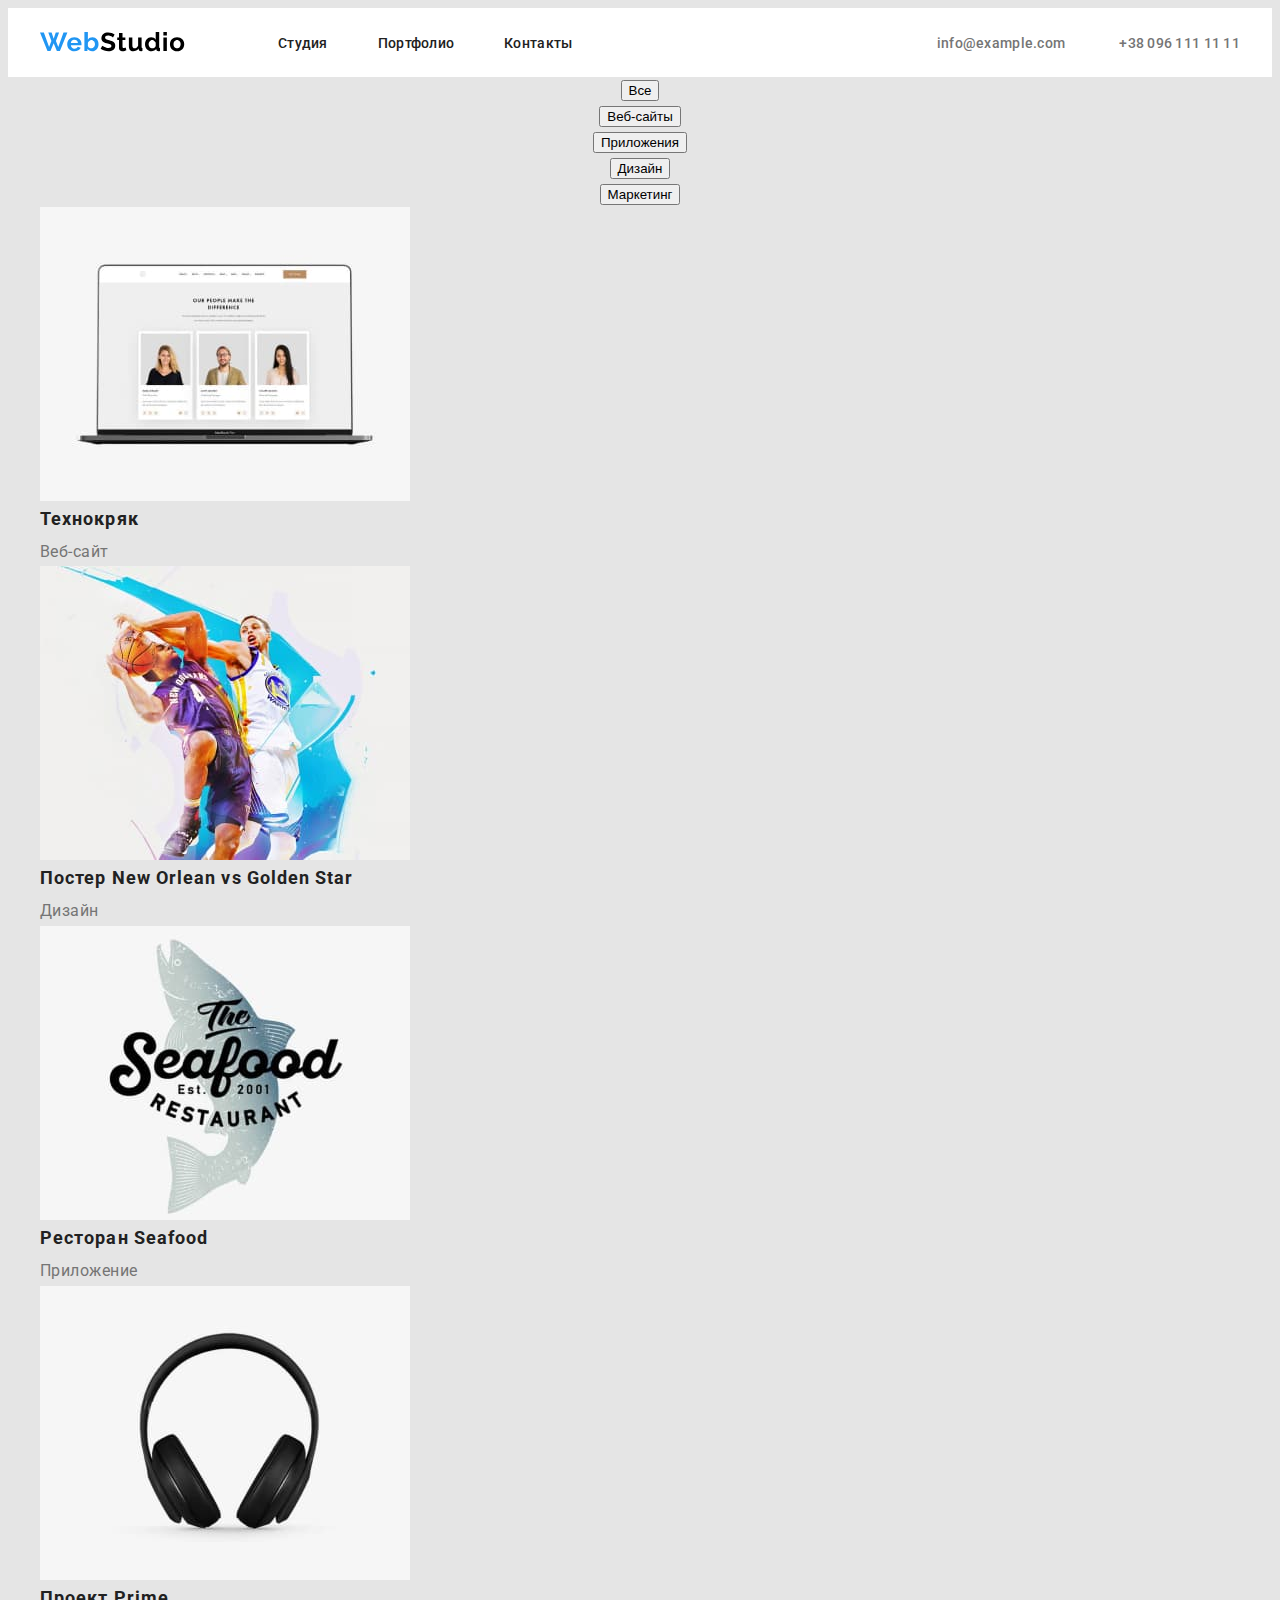
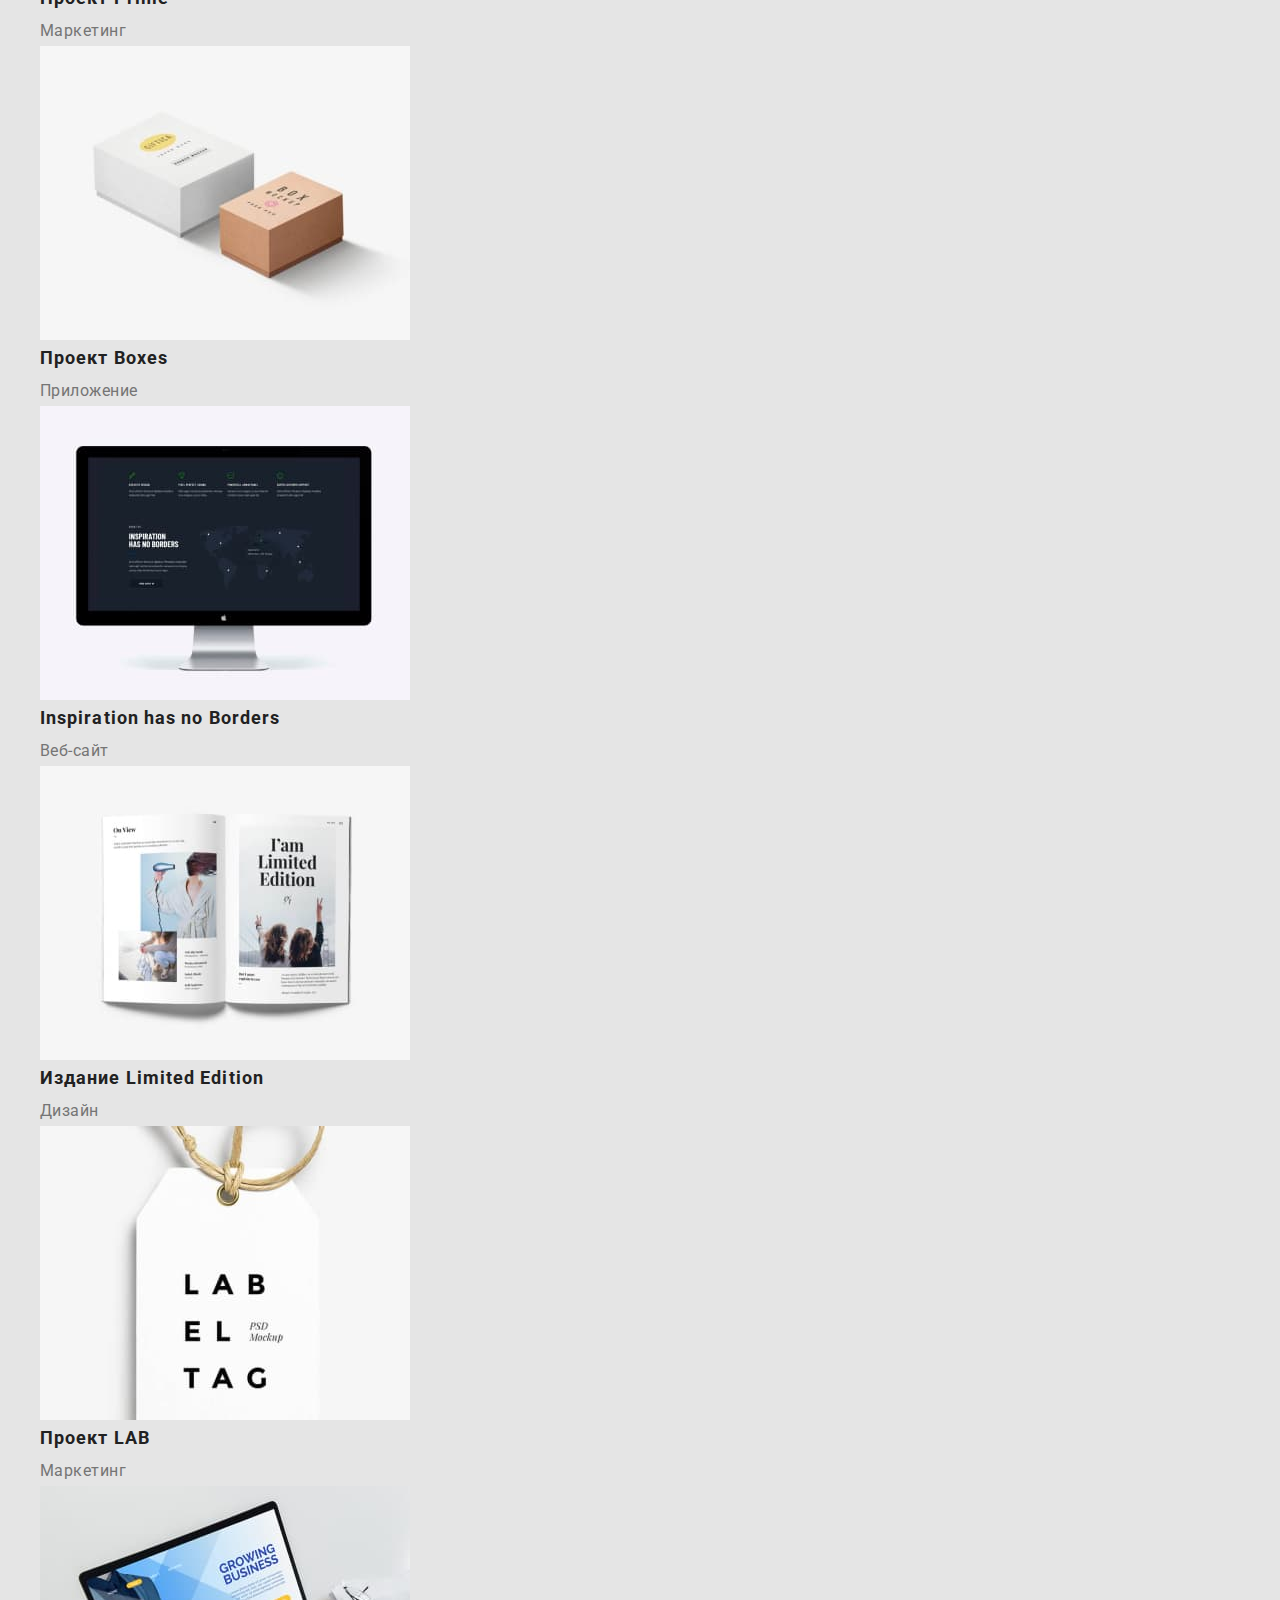
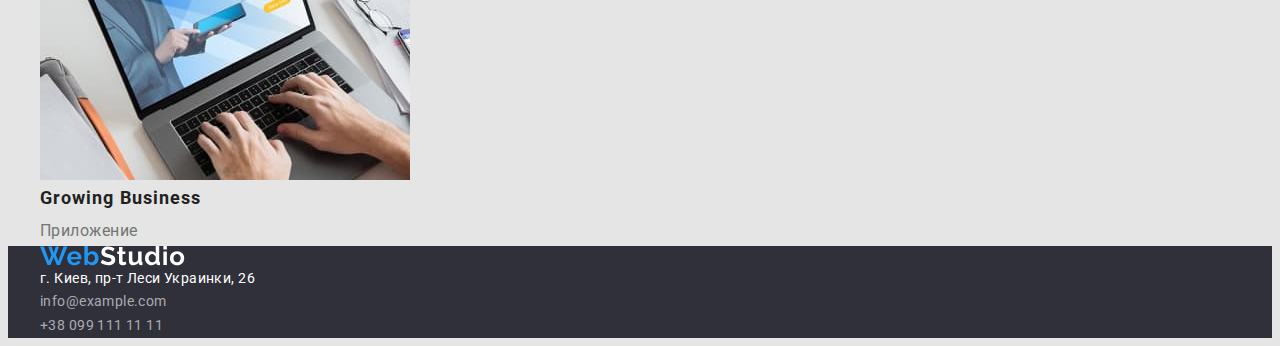
==== portfolio.html @ 5e808b37 "homework3-1" ====
<!DOCTYPE html>
<html lang="ru">
<head>
    <meta charset="UTF-8">
    <meta http-equiv="X-UA-Compatible" content="IE=edge">
    <meta name="viewport" content="width=device-width, initial-scale=1.0">
    <title>WebStudio</title>
    
    <link rel="preconnect" href="https://fonts.googleapis.com">
    <link rel="preconnect" href="https://fonts.gstatic.com" crossorigin>
    <link href="https://fonts.googleapis.com/css2?family=Raleway:wght@700&family=Roboto:wght@400;500;700;900&display=swap"
        rel="stylesheet">
    <link rel="preconnect" href="https://fonts.googleapis.com">
    <link rel="preconnect" href="https://fonts.gstatic.com" crossorigin>
    <link href="https://fonts.googleapis.com/css2?family=Raleway:wght@700&family=Roboto:wght@400;500;700;900&display=swap" rel="stylesheet">
    <link rel="stylesheet" href="https://cdnjs.cloudflare.com/ajax/libs/modern-normalize/1.1.0/modern-normalize.min.css"
        integrity="sha512-wpPYUAdjBVSE4KJnH1VR1HeZfpl1ub8YT/NKx4PuQ5NmX2tKuGu6U/JRp5y+Y8XG2tV+wKQpNHVUX03MfMFn9Q=="
        crossorigin="anonymous" referrerpolicy="no-referrer" />
    <link rel="stylesheet" href="./css/styles.css">
</head>
<body>
    <header class="header">
        <div class="container header-container">
            <a class="header-logo link" href=""><img src="./images/webstudio.svg" alt="Лого сайта"></a>
            <nav class="header-nav">
                <ul class="list header-list">
                    <li class="header-item"><a class="link header-link"href="./index.html">Студия</a></li>
                    <li class="header-item"><a class="link header-link"href="./portfolio.html">Портфолио</a></li>
                    <li class="header-item"><a class="link header-link"href="">Контакты</a></li>
                </ul>
            </nav>
            <div class="header-connect">
                <a class="link header-email" href="info@example.com">info@example.com</a>
                <a class="link header-tel" href="tel:+380961111111">+38 096 111 11 11</a>
            </div>
        </div>
    </header>
    <main>
        <Section class="nav">
                <div class="container">
                <h2 class="visually-hidden">Навигация</h2>
                <ul class="list nav-list">
                    <li class="nav-item"> <button type="button">Все</button></li>
                    <li class="nav-item"> <button type="button">Веб-сайты</button></li>
                    <li class="nav-item"> <button type="button">Приложения</button></li>
                    <li class="nav-item"> <button type="button">Дизайн</button></li>
                    <li class="nav-item"> <button type="button">Маркетинг</button></li>
                </ul>
            </div>
        </Section>
        <section class="portfolio">
        <div class="container">
            <h2 class="visually-hidden">Портфолио</h2>
            <ul class="list portfolio-list">
                <li class="portfolio-item">
                    <img src="./images/portfolio1.jpg" 
                    alt="экран ноутбука"
                    width="370"
                    height="294"
                    >
                    <h3 class="portfolio-img-title">Технокряк</h3>
                    <p class="portfolio-img-text">Веб-сайт</p>
                </li>
                <li class="portfolio-item">
                    <img src="./images/portfolio2.jpg" 
                    alt="два баскетболиста"
                    width="370"
                    height="294"
                    >
                    <h3 class="portfolio-img-title">Постер New Orlean vs Golden Star</h3>
                    <p class="portfolio-img-text">Дизайн</p>
                </li>
                <li class="portfolio-item">
                    <img src="./images/portfolio3.jpg" 
                    alt="логотип ресторана"
                    width="370"
                    height="294"
                    >
                    <h3 class="portfolio-img-title">Ресторан Seafood</h3>
                    <p class="portfolio-img-text">Приложение</p>
                </li>
                <li class="portfolio-item">
                    <img src="./images/portfolio4.jpg" 
                    alt="наушники"
                    width="370"
                    height="294"
                    >
                    <h3 class="portfolio-img-title">Проект Prime</h3>
                    <p class="portfolio-img-text">Маркетинг</p>
                </li>
                <li class="portfolio-item">
                    <img src="./images/portfolio5.jpg" 
                    alt="две кробки"
                    width="370"
                    height="294"
                    >
                    <h3 class="portfolio-img-title">Проект Boxes</h3>
                    <p class="portfolio-img-text">Приложение</p>
                </li>
                <li class="portfolio-item">
                    <img src="./images/portfolio6.jpg" 
                    alt="монитор"
                    width="370"
                    height="294"
                    >
                    <h3 class="portfolio-img-title">Inspiration has no Borders</h3>
                    <p class="portfolio-img-text">Веб-сайт</p>
                </li>
                <li class="portfolio-item">
                    <img src="./images/portfolio7.jpg" 
                    alt="открытый разворот журнала"
                    width="370"
                    height="294"
                    >
                    <h3 class="portfolio-img-title">Издание Limited Edition</h3>
                    <p class="portfolio-img-text">Дизайн</p>
                </li>
                <li class="portfolio-item">
                    <img src="./images/portfolio8.jpg" 
                    alt="бирка"
                    width="370"
                    height="294"
                    >
                    <h3 class="portfolio-img-title">Проект LAB</h3>
                    <p class="portfolio-img-text">Маркетинг</p>
                </li>
                <li class="portfolio-item">
                    <img src="./images/portfolio9.jpg" 
                    alt="печатает на ноутбуке"
                    width="370"
                    height="294"
                    >
                    <h3 class="portfolio-img-title">Growing Business</h3>
                    <p class="portfolio-img-text">Приложение</p>
                </li>
            </ul>
        </div>
        </section>
    </main>
    <footer class="footer">
        <div class="container">
            <a class="link footer-link" href="WebStudio"><img src="./images/WebStudio2.svg" alt="Лого сайта"></a>
            <address>
                <ul class="list footer-list">
                    <li class="footer-item">
                        <a class="link footer-maps" href="https://goo.gl/maps/q4amvDtHL6uWrHvPA" target="_blank"
                            rel="noopener noreferrer">г. Киев, пр-т Леси Украинки, 26</a>
                    </li>
                    <li class="footer-item">
                        <a class="link footer-email" href="info@example.com">info@example.com</a>
                    </li>
                    <li class="footer-item">
                        <a class="link footer-tel" href="tel:+380991111111">+38 099 111 11 11</a>
                    </li>
                </ul>
            </address>
        </div>
    </footer>
    
</body>
</html>
---- css/styles.css ----
:root {
  --header-color: #212121;
  --first-btn-color: #757575;
  --second-btn-color: #ffffff;
  --first-title-color: #ffffff;
  --second-title-color: #212121;
  --text-color: #757575;
  --accent-color: #2196f3;
}

body {
  font-family: Roboto, sans-serif;
  background: #e5e5e5;
}

p,
h1,
h2,
h3,
h4,
h5,
h6 {
  margin: 0;
}

ul {
  margin: 0;
  padding: 0;
}

button {
  cursor: pointer;
}

img {
  display: block;
}

.list {
  list-style: none;
}

.link {
  text-decoration: none;
}

.visually-hidden {
  position: absolute;
  white-space: nowrap;
  width: 1px;
  height: 1px;
  overflow: hidden;
  border: 0;
  padding: 0;
  clip: rect(0 0 0 0);
  clip-path: inset(50%);
  margin: -1px;
}

.container {
  width: 1200px;
  padding-left: 15px;
  padding-right: 15px;
  margin: 0 auto;
}

/*--------- HEADER  --------------------------*/

.header {
  background-color: #ffffff;
  padding-top: 24px;
  padding-bottom: 25px;
}
.header-container {
  display: flex;
  align-items: center;
}

.header-logo {
  margin-right: 93px;
}

.header-item:not(:last-child) {
  margin-right: 50px;
}

.header-connect {
  margin-left: auto;
}

.header-email {
  margin-right: 50px;
}

.header-list {
  display: flex;
}

.header-link {
  font-weight: 500;
  font-size: 14px;
  line-height: 1.14;
  letter-spacing: 0.02em;
  color: var(--header-color);
}

.header-link:hover,
.header-link:focus {
  color: var(--accent-color);
}

.header-email {
  font-weight: 500;
  font-size: 14px;
  line-height: 1.14;
  letter-spacing: 0.02em;
  color: var(--first-btn-color);
}

.header-email:hover,
.header-email:focus {
  color: var(--accent-color);
}

.header-tel {
  font-weight: 500;
  font-size: 14px;
  line-height: 1.14;
  letter-spacing: 0.02em;
  color: var(--first-btn-color);
}

.header-tel:hover,
.header-tel:focus {
  color: var(--accent-color);
}

/* --------------------HERO---------------------- */

.hero {
  background: #2f303a;
  padding-top: 200px;
  padding-bottom: 200px;
}

.hero-title {
  font-weight: 900;
  font-size: 44px;
  line-height: 1/36;
  text-align: center;
  letter-spacing: 0.06em;
  text-transform: uppercase;
  color: var(--first-title-color);
  width: 696px;
  height: 120px;
}

.hero-btn {
  font-family: inherit;
  font-weight: bold;
  font-size: 16px;
  line-height: 1.87;
  display: flex;
  align-items: center;
  text-align: center;
  letter-spacing: 0.06em;
  color: var(--second-btn-color);
  background: var(--accent-color);
  box-shadow: 0px 4px 4px rgba(0, 0, 0, 0.15);
  border-radius: 4px;
  min-width: 200px;
  min-height: 50px;
  margin-bottom: 30px;
  padding: 10px 32px;
}

/* -----------FEATURE---------------- */

.feature {
  background: #e5e5e5;
}

.feature-title {
  font-weight: bold;
  font-size: 14px;
  line-height: 1.14;
  letter-spacing: 0.03em;
  text-transform: uppercase;

  color: var(--second-title-color);
}

.feature-text {
  font-size: 14px;
  line-height: 1.71;
  letter-spacing: 0.03em;
  color: var(--text-color);
}

/* -------------ABOUT------------------ */

.about {
  background: #e5e5e5;
}

.about-title {
  font-weight: bold;
  font-size: 36px;
  line-height: 1.17;
  text-align: center;
  letter-spacing: 0.03em;
  color: var(--second-title-color);
  margin-bottom: 50px;
}

/* ----------------TEAM----------------- */

.team {
  background: #f5f4fa;
  padding-bottom: 94px;
  padding-bottom: 94px;
}

.team-title {
  font-weight: bold;
  font-size: 36px;
  line-height: 1.17;
  text-align: center;
  letter-spacing: 0.03em;
  color: var(--second-title-color);
  margin-bottom: 50px;
}

.team-img-title {
  font-weight: 500;
  font-size: 16px;
  line-height: 1.19;
  text-align: center;
  letter-spacing: 0.03em;
  color: var(--second-title-color);
}

.team-img-text {
  font-weight: normal;
  font-size: 16px;
  line-height: 19px;
  text-align: center;
  letter-spacing: 0.03em;
  color: var(--text-color);
}

/* -------------NAV---------------------------- */

.nav-item {
  font-family: Roboto;
  font-style: normal;
  font-weight: 500;
  font-size: 16px;
  line-height: 1.62;
  text-align: center;
  letter-spacing: 0.03em;
  color: var(--second-title-color);
}

/* -------------PORTFOLIO--------------- */

.portfolio-img-title {
  font-family: Roboto;
  font-style: normal;
  font-weight: bold;
  font-size: 18px;
  line-height: 2;
  letter-spacing: 0.06em;
  color: var(--second-title-color);
}

.portfolio-img-text {
  font-family: Roboto;
  font-style: normal;
  font-weight: normal;
  font-size: 16px;
  line-height: 1.87;
  letter-spacing: 0.03em;
  color: #757575;
}

/* ----------FOOTER--------------------- */

.footer {
  background: #2f303a;
}

.footer-link {
  font-family: Raleway;
  font-style: normal;
  font-weight: bold;
  font-size: 26px;
  line-height: 1.19;
  letter-spacing: 0.03em;
  color: #2196f3;
}

.footer-maps {
  font-family: Roboto;
  font-style: normal;
  font-weight: normal;
  font-size: 14px;
  line-height: 1.74;
  letter-spacing: 0.03em;
  color: var(--second-btn-color);
}

.footer-email {
  font-family: Roboto;
  font-style: normal;
  font-weight: normal;
  font-size: 14px;
  line-height: 1.71;
  letter-spacing: 0.03em;
  color: rgba(255, 255, 255, 0.6);
}

.footer-tel {
  font-family: Roboto;
  font-style: normal;
  font-weight: normal;
  font-size: 14px;
  line-height: 1.71;
  letter-spacing: 0.03em;
  color: rgba(255, 255, 255, 0.6);
}
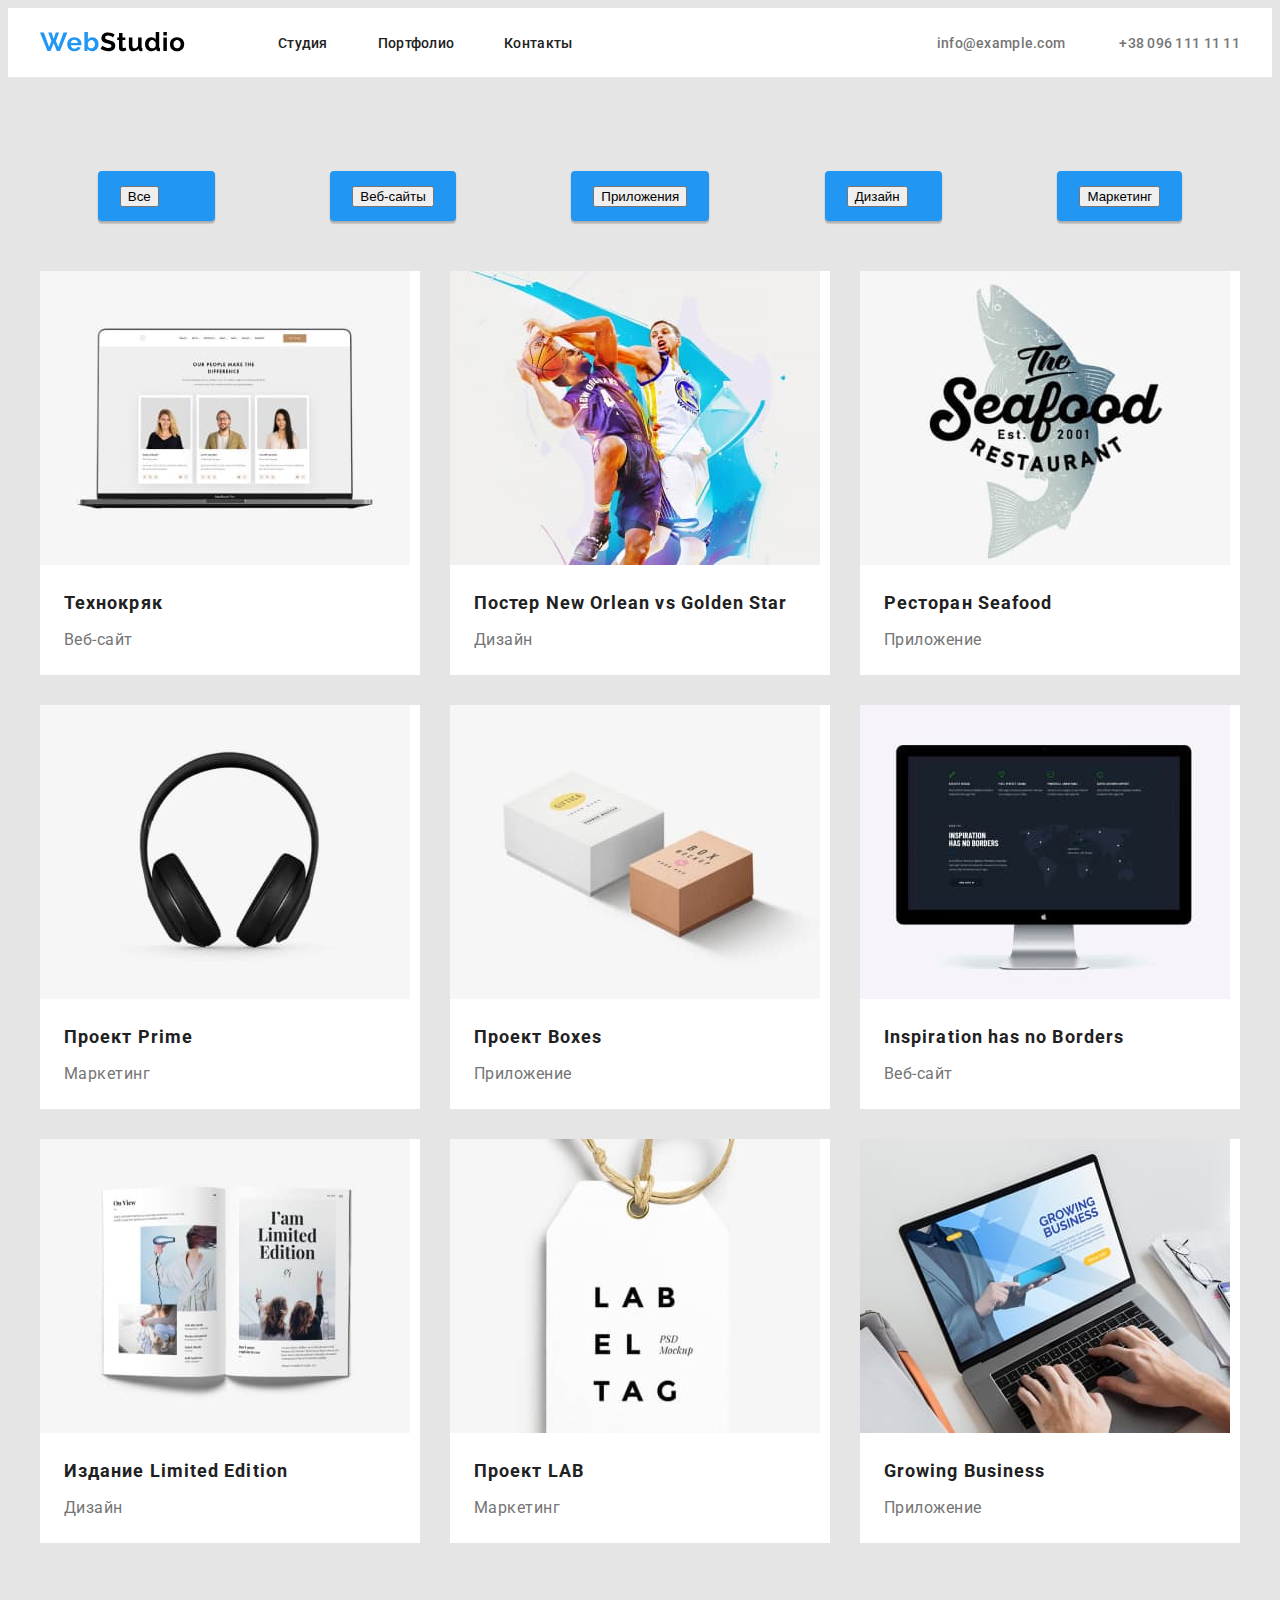
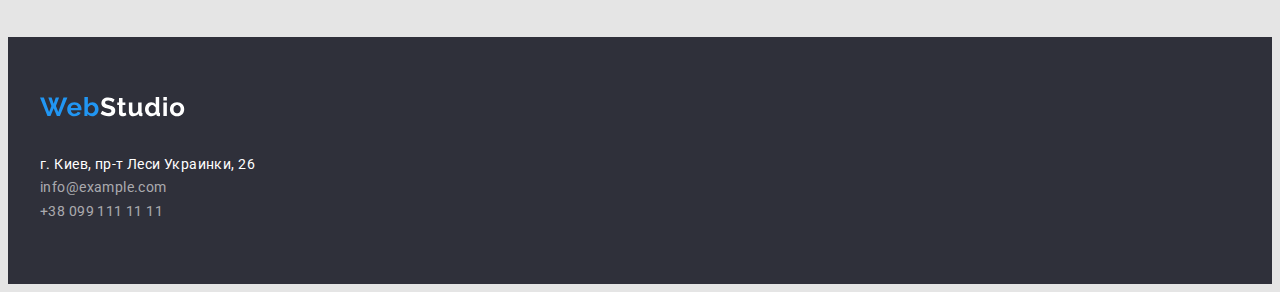
==== commit 27e8d33b: "homework3-2" ====
--- a/portfolio.html
+++ b/portfolio.html
@@ -37,7 +37,7 @@
     </header>
     <main>
         <Section class="nav">
-                <div class="container">
+            <div class="container nav-container">
                 <h2 class="visually-hidden">Навигация</h2>
                 <ul class="list nav-list">
                     <li class="nav-item"> <button type="button">Все</button></li>
--- a/css/styles.css
+++ b/css/styles.css
@@ -10,7 +10,7 @@
 
 body {
   font-family: Roboto, sans-serif;
-  background: #e5e5e5;
+  background-color: #e5e5e5;
 }
 
 p,
@@ -141,6 +141,7 @@
   background: #2f303a;
   padding-top: 200px;
   padding-bottom: 200px;
+  text-align: center;
 }
 
 .hero-title {
@@ -153,6 +154,9 @@
   color: var(--first-title-color);
   width: 696px;
   height: 120px;
+  top: 280px;
+  left: 452px;
+  margin: 0 auto;
 }
 
 .hero-btn {
@@ -170,14 +174,22 @@
   border-radius: 4px;
   min-width: 200px;
   min-height: 50px;
-  margin-bottom: 30px;
+  margin: 30px auto 0px;
   padding: 10px 32px;
 }
 
 /* -----------FEATURE---------------- */
 
 .feature {
-  background: #e5e5e5;
+  background-color: var(--first-title-color);
+  padding: 94px 215px;
+}
+
+.feature-list {
+  display: flex;
+}
+.feature-item:not(last child) {
+  margin-right: 30px;
 }
 
 .feature-title {
@@ -186,8 +198,8 @@
   line-height: 1.14;
   letter-spacing: 0.03em;
   text-transform: uppercase;
-
   color: var(--second-title-color);
+  margin-bottom: 10px;
 }
 
 .feature-text {
@@ -200,7 +212,12 @@
 /* -------------ABOUT------------------ */
 
 .about {
-  background: #e5e5e5;
+  background-color: var(--first-title-color);
+  padding: 0px 215px 94px;
+}
+
+.about-list {
+  display: flex;
 }
 
 .about-title {
@@ -211,6 +228,10 @@
   letter-spacing: 0.03em;
   color: var(--second-title-color);
   margin-bottom: 50px;
+}
+
+.about-item:not(last child) {
+  margin-right: 30px;
 }
 
 /* ----------------TEAM----------------- */
@@ -221,6 +242,20 @@
   padding-bottom: 94px;
 }
 
+.team-list {
+  display: flex;
+  margin-left: -30px;
+}
+
+.team-item {
+  width: calc(100% / 3 - 30px);
+  margin-left: 30px;
+  background-color: var(--second-btn-color);
+  box-shadow: 0px 1px 3px rgba(0, 0, 0, 0.12), 0px 1px 1px rgba(0, 0, 0, 0.14),
+    0px 2px 1px rgba(0, 0, 0, 0.2);
+  border-radius: 0px 0px 4px 4px;
+}
+
 .team-title {
   font-weight: bold;
   font-size: 36px;
@@ -229,6 +264,7 @@
   letter-spacing: 0.03em;
   color: var(--second-title-color);
   margin-bottom: 50px;
+  padding-top: 94px;
 }
 
 .team-img-title {
@@ -238,6 +274,8 @@
   text-align: center;
   letter-spacing: 0.03em;
   color: var(--second-title-color);
+  margin-top: 30px;
+  margin-bottom: 10px;
 }
 
 .team-img-text {
@@ -250,19 +288,65 @@
 }
 
 /* -------------NAV---------------------------- */
+.nav {
+  padding-top: 94px;
+  padding-bottom: 50px;
+}
+
+.nav-list {
+  display: flex;
+  align-items: center;
+  flex-direction: row;
+  justify-content: space-around;
+  margin-right: auto;
+  margin-left: auto;
+}
 
 .nav-item {
   font-family: Roboto;
+  display: flex;
   font-style: normal;
   font-weight: 500;
   font-size: 16px;
   line-height: 1.62;
-  text-align: center;
-  letter-spacing: 0.03em;
-  color: var(--second-title-color);
+  align-items: center;
+  text-align: center;
+  letter-spacing: 0.03em;
+  color: #f5f4fa;
+  background-color: var(--accent-color);
+  box-shadow: 0px 3px 1px rgba(0, 0, 0, 0.1), 0px 1px 2px rgba(0, 0, 0, 0.08),
+    0px 2px 2px rgba(0, 0, 0, 0.12);
+  border-radius: 4px;
+  min-width: 73px;
+  min-height: 38px;
+  padding: 6px 22px;
+}
+
+.nav-item:not(:last child) {
+  margin-right: 8px;
 }
 
 /* -------------PORTFOLIO--------------- */
+
+.portfolio {
+  padding-bottom: 94px;
+}
+
+.portfolio-list {
+  display: flex;
+  flex-wrap: wrap;
+  flex-direction: row;
+  margin-left: -30px;
+  margin-bottom: -30px;
+}
+
+.portfolio-item {
+  width: calc(100% / 3 - 30px);
+  height: 404px;
+  margin-left: 30px;
+  margin-bottom: 30px;
+  background-color: var(--second-btn-color);
+}
 
 .portfolio-img-title {
   font-family: Roboto;
@@ -272,6 +356,8 @@
   line-height: 2;
   letter-spacing: 0.06em;
   color: var(--second-title-color);
+  margin-top: 20px;
+  padding-left: 24px;
 }
 
 .portfolio-img-text {
@@ -282,15 +368,20 @@
   line-height: 1.87;
   letter-spacing: 0.03em;
   color: #757575;
+  margin-top: 4px;
+  padding-left: 24px;
 }
 
 /* ----------FOOTER--------------------- */
 
 .footer {
   background: #2f303a;
+  padding-top: 60px;
+  padding-bottom: 60px;
 }
 
 .footer-link {
+  display: inline-block;
   font-family: Raleway;
   font-style: normal;
   font-weight: bold;
@@ -298,6 +389,9 @@
   line-height: 1.19;
   letter-spacing: 0.03em;
   color: #2196f3;
+  margin-bottom: 20px;
+  width: 145px;
+  height: 31px;
 }
 
 .footer-maps {
@@ -308,6 +402,7 @@
   line-height: 1.74;
   letter-spacing: 0.03em;
   color: var(--second-btn-color);
+  margin-bottom: 9px;
 }
 
 .footer-email {
@@ -318,6 +413,7 @@
   line-height: 1.71;
   letter-spacing: 0.03em;
   color: rgba(255, 255, 255, 0.6);
+  margin-bottom: 9px;
 }
 
 .footer-tel {
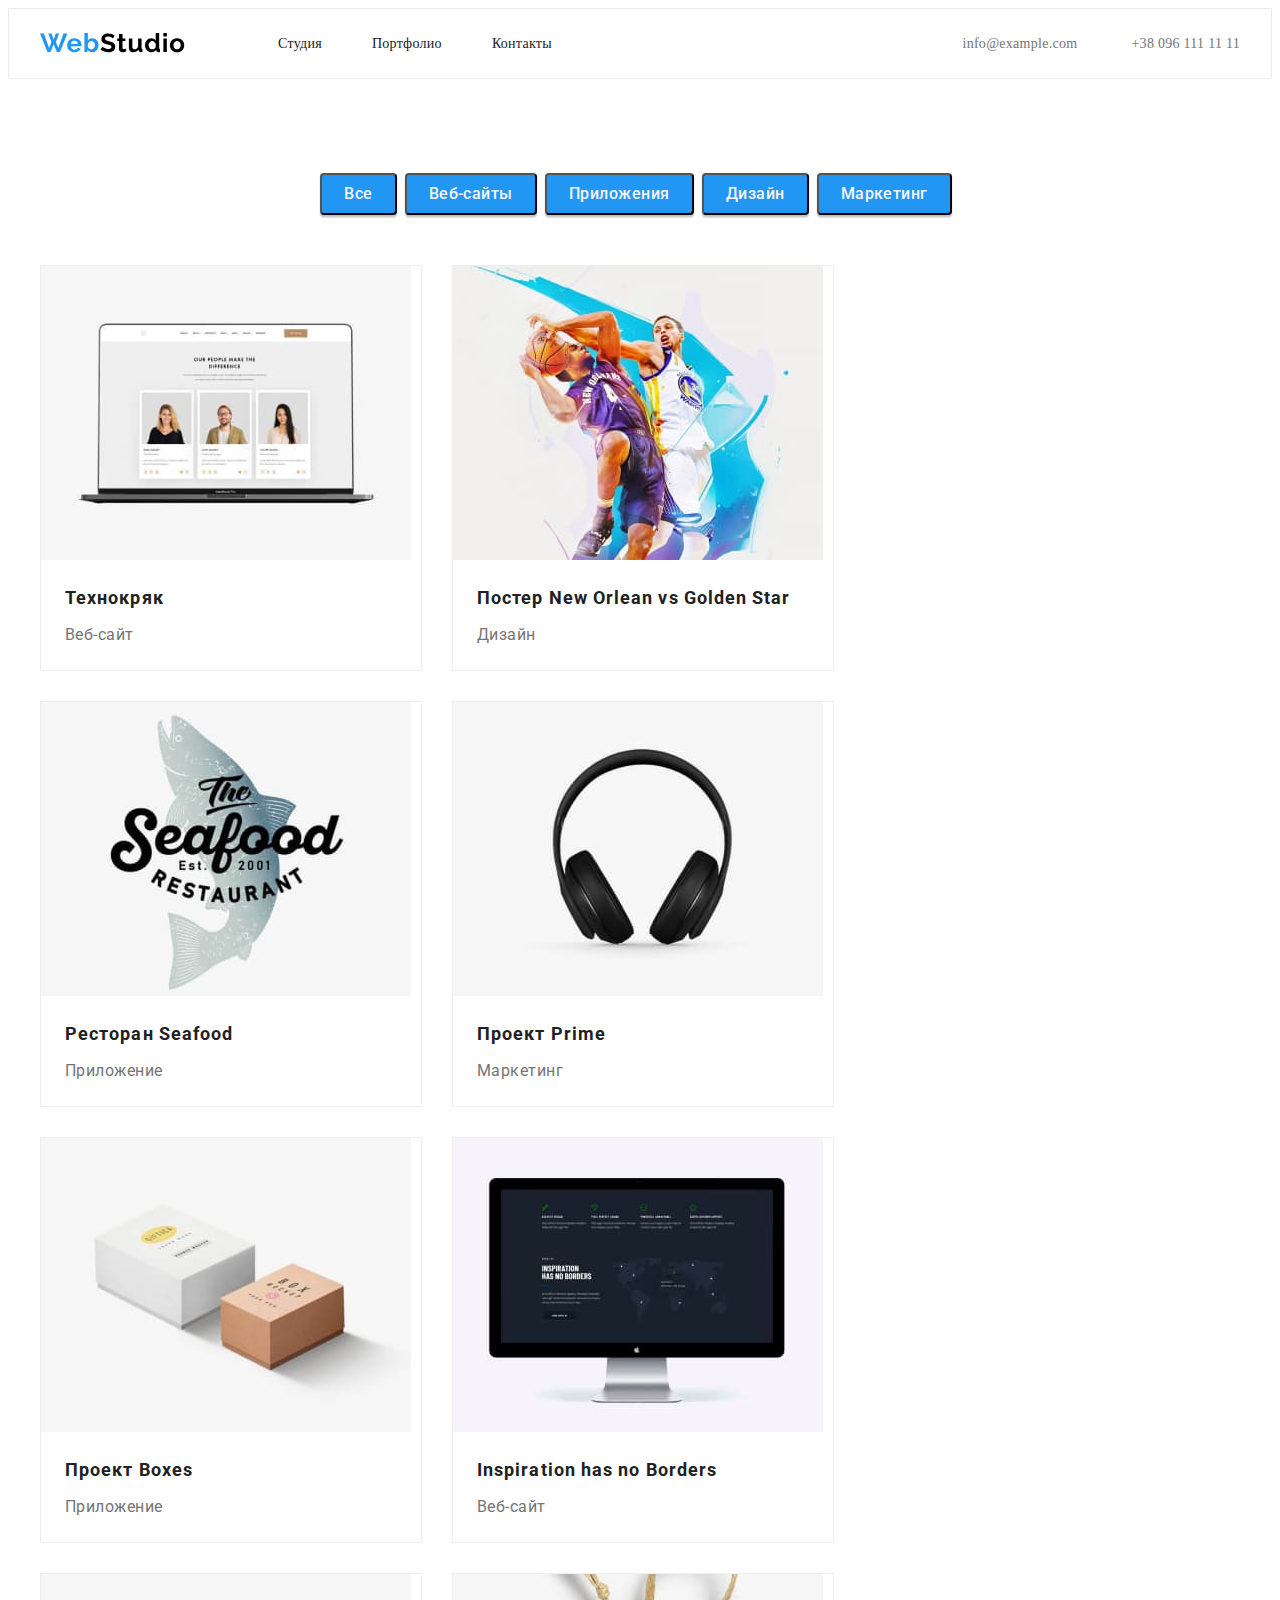
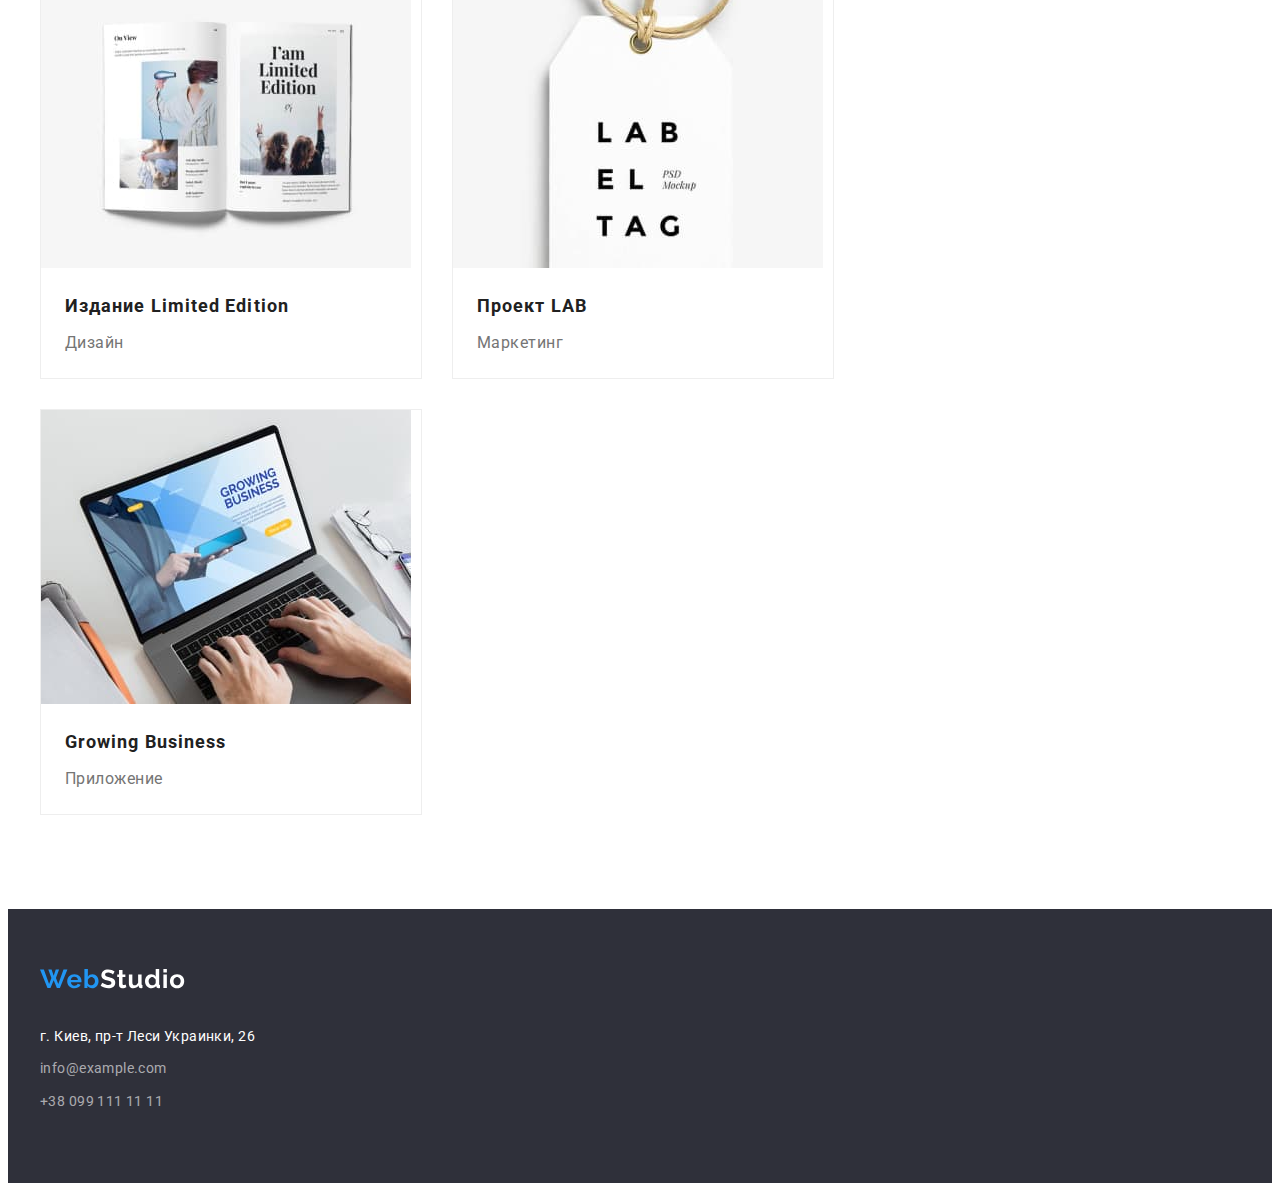
==== commit 7efcd6c1: "homework-3-2" ====
--- a/portfolio.html
+++ b/portfolio.html
@@ -40,11 +40,11 @@
             <div class="container nav-container">
                 <h2 class="visually-hidden">Навигация</h2>
                 <ul class="list nav-list">
-                    <li class="nav-item"> <button type="button">Все</button></li>
-                    <li class="nav-item"> <button type="button">Веб-сайты</button></li>
-                    <li class="nav-item"> <button type="button">Приложения</button></li>
-                    <li class="nav-item"> <button type="button">Дизайн</button></li>
-                    <li class="nav-item"> <button type="button">Маркетинг</button></li>
+                    <li class="nav-item"> <button type="button" class="nav-btn">Все</button></li>
+                    <li class="nav-item"> <button type="button" class="nav-btn">Веб-сайты</button></li>
+                    <li class="nav-item"> <button type="button" class="nav-btn">Приложения</button></li>
+                    <li class="nav-item"> <button type="button" class="nav-btn">Дизайн</button></li>
+                    <li class="nav-item"> <button type="button" class="nav-btn">Маркетинг</button></li>
                 </ul>
             </div>
         </Section>
@@ -58,8 +58,11 @@
                     width="370"
                     height="294"
                     >
-                    <h3 class="portfolio-img-title">Технокряк</h3>
-                    <p class="portfolio-img-text">Веб-сайт</p>
+                    <div class="portfolio-item-text">
+                        <h3 class="portfolio-img-title">Технокряк</h3>
+                        <p class="portfolio-img-text">Веб-сайт</p>
+                    </div>
+                
                 </li>
                 <li class="portfolio-item">
                     <img src="./images/portfolio2.jpg" 
@@ -67,8 +70,10 @@
                     width="370"
                     height="294"
                     >
-                    <h3 class="portfolio-img-title">Постер New Orlean vs Golden Star</h3>
-                    <p class="portfolio-img-text">Дизайн</p>
+                    <div class="portfolio-item-text">
+                        <h3 class="portfolio-img-title">Постер New Orlean vs Golden Star</h3>
+                        <p class="portfolio-img-text">Дизайн</p>
+                    </div>  
                 </li>
                 <li class="portfolio-item">
                     <img src="./images/portfolio3.jpg" 
@@ -76,8 +81,10 @@
                     width="370"
                     height="294"
                     >
-                    <h3 class="portfolio-img-title">Ресторан Seafood</h3>
-                    <p class="portfolio-img-text">Приложение</p>
+                    <div class="portfolio-item-text">
+                        <h3 class="portfolio-img-title">Ресторан Seafood</h3>
+                        <p class="portfolio-img-text">Приложение</p>
+                    </div>
                 </li>
                 <li class="portfolio-item">
                     <img src="./images/portfolio4.jpg" 
@@ -85,8 +92,10 @@
                     width="370"
                     height="294"
                     >
-                    <h3 class="portfolio-img-title">Проект Prime</h3>
-                    <p class="portfolio-img-text">Маркетинг</p>
+                    <div class="portfolio-item-text">
+                        <h3 class="portfolio-img-title">Проект Prime</h3>
+                        <p class="portfolio-img-text">Маркетинг</p>
+                    </div>
                 </li>
                 <li class="portfolio-item">
                     <img src="./images/portfolio5.jpg" 
@@ -94,8 +103,10 @@
                     width="370"
                     height="294"
                     >
-                    <h3 class="portfolio-img-title">Проект Boxes</h3>
-                    <p class="portfolio-img-text">Приложение</p>
+                    <div class="portfolio-item-text">
+                        <h3 class="portfolio-img-title">Проект Boxes</h3>
+                        <p class="portfolio-img-text">Приложение</p>
+                    </div>
                 </li>
                 <li class="portfolio-item">
                     <img src="./images/portfolio6.jpg" 
@@ -103,8 +114,10 @@
                     width="370"
                     height="294"
                     >
-                    <h3 class="portfolio-img-title">Inspiration has no Borders</h3>
-                    <p class="portfolio-img-text">Веб-сайт</p>
+                    <div class="portfolio-item-text">
+                        <h3 class="portfolio-img-title">Inspiration has no Borders</h3>
+                        <p class="portfolio-img-text">Веб-сайт</p>
+                    </div>
                 </li>
                 <li class="portfolio-item">
                     <img src="./images/portfolio7.jpg" 
@@ -112,8 +125,10 @@
                     width="370"
                     height="294"
                     >
-                    <h3 class="portfolio-img-title">Издание Limited Edition</h3>
-                    <p class="portfolio-img-text">Дизайн</p>
+                    <div class="portfolio-item-text">
+                        <h3 class="portfolio-img-title">Издание Limited Edition</h3>
+                        <p class="portfolio-img-text">Дизайн</p>
+                    </div>
                 </li>
                 <li class="portfolio-item">
                     <img src="./images/portfolio8.jpg" 
@@ -121,8 +136,10 @@
                     width="370"
                     height="294"
                     >
-                    <h3 class="portfolio-img-title">Проект LAB</h3>
-                    <p class="portfolio-img-text">Маркетинг</p>
+                    <div class="portfolio-item-text">
+                        <h3 class="portfolio-img-title">Проект LAB</h3>
+                        <p class="portfolio-img-text">Маркетинг</p>
+                    </div>
                 </li>
                 <li class="portfolio-item">
                     <img src="./images/portfolio9.jpg" 
@@ -130,8 +147,10 @@
                     width="370"
                     height="294"
                     >
-                    <h3 class="portfolio-img-title">Growing Business</h3>
-                    <p class="portfolio-img-text">Приложение</p>
+                    <div class="portfolio-item-text">
+                        <h3 class="portfolio-img-title">Growing Business</h3>
+                        <p class="portfolio-img-text">Приложение</p>
+                    </div>
                 </li>
             </ul>
         </div>
--- a/css/styles.css
+++ b/css/styles.css
@@ -8,7 +8,7 @@
   --accent-color: #2196f3;
 }
 
-body {
+.body {
   font-family: Roboto, sans-serif;
   background-color: #e5e5e5;
 }
@@ -70,6 +70,7 @@
   background-color: #ffffff;
   padding-top: 24px;
   padding-bottom: 25px;
+  border: 1px solid #ececec;
 }
 .header-container {
   display: flex;
@@ -147,7 +148,7 @@
 .hero-title {
   font-weight: 900;
   font-size: 44px;
-  line-height: 1/36;
+  line-height: 1.36;
   text-align: center;
   letter-spacing: 0.06em;
   text-transform: uppercase;
@@ -182,7 +183,8 @@
 
 .feature {
   background-color: var(--first-title-color);
-  padding: 94px 215px;
+  padding-top: 94px;
+  padding-bottom: 94px;
 }
 
 .feature-list {
@@ -297,12 +299,12 @@
   display: flex;
   align-items: center;
   flex-direction: row;
-  justify-content: space-around;
+  justify-content: center;
   margin-right: auto;
   margin-left: auto;
 }
 
-.nav-item {
+.nav-btn {
   font-family: Roboto;
   display: flex;
   font-style: normal;
@@ -322,10 +324,9 @@
   padding: 6px 22px;
 }
 
-.nav-item:not(:last child) {
+.nav-btn {
   margin-right: 8px;
 }
-
 /* -------------PORTFOLIO--------------- */
 
 .portfolio {
@@ -345,6 +346,7 @@
   height: 404px;
   margin-left: 30px;
   margin-bottom: 30px;
+  border: 1px solid #eeeeee;
   background-color: var(--second-btn-color);
 }
 
@@ -356,8 +358,6 @@
   line-height: 2;
   letter-spacing: 0.06em;
   color: var(--second-title-color);
-  margin-top: 20px;
-  padding-left: 24px;
 }
 
 .portfolio-img-text {
@@ -369,7 +369,9 @@
   letter-spacing: 0.03em;
   color: #757575;
   margin-top: 4px;
-  padding-left: 24px;
+}
+.portfolio-item-text {
+  padding: 20px 24px;
 }
 
 /* ----------FOOTER--------------------- */
@@ -380,6 +382,10 @@
   padding-bottom: 60px;
 }
 
+.footer-item {
+  margin-bottom: 9px;
+}
+
 .footer-link {
   display: inline-block;
   font-family: Raleway;
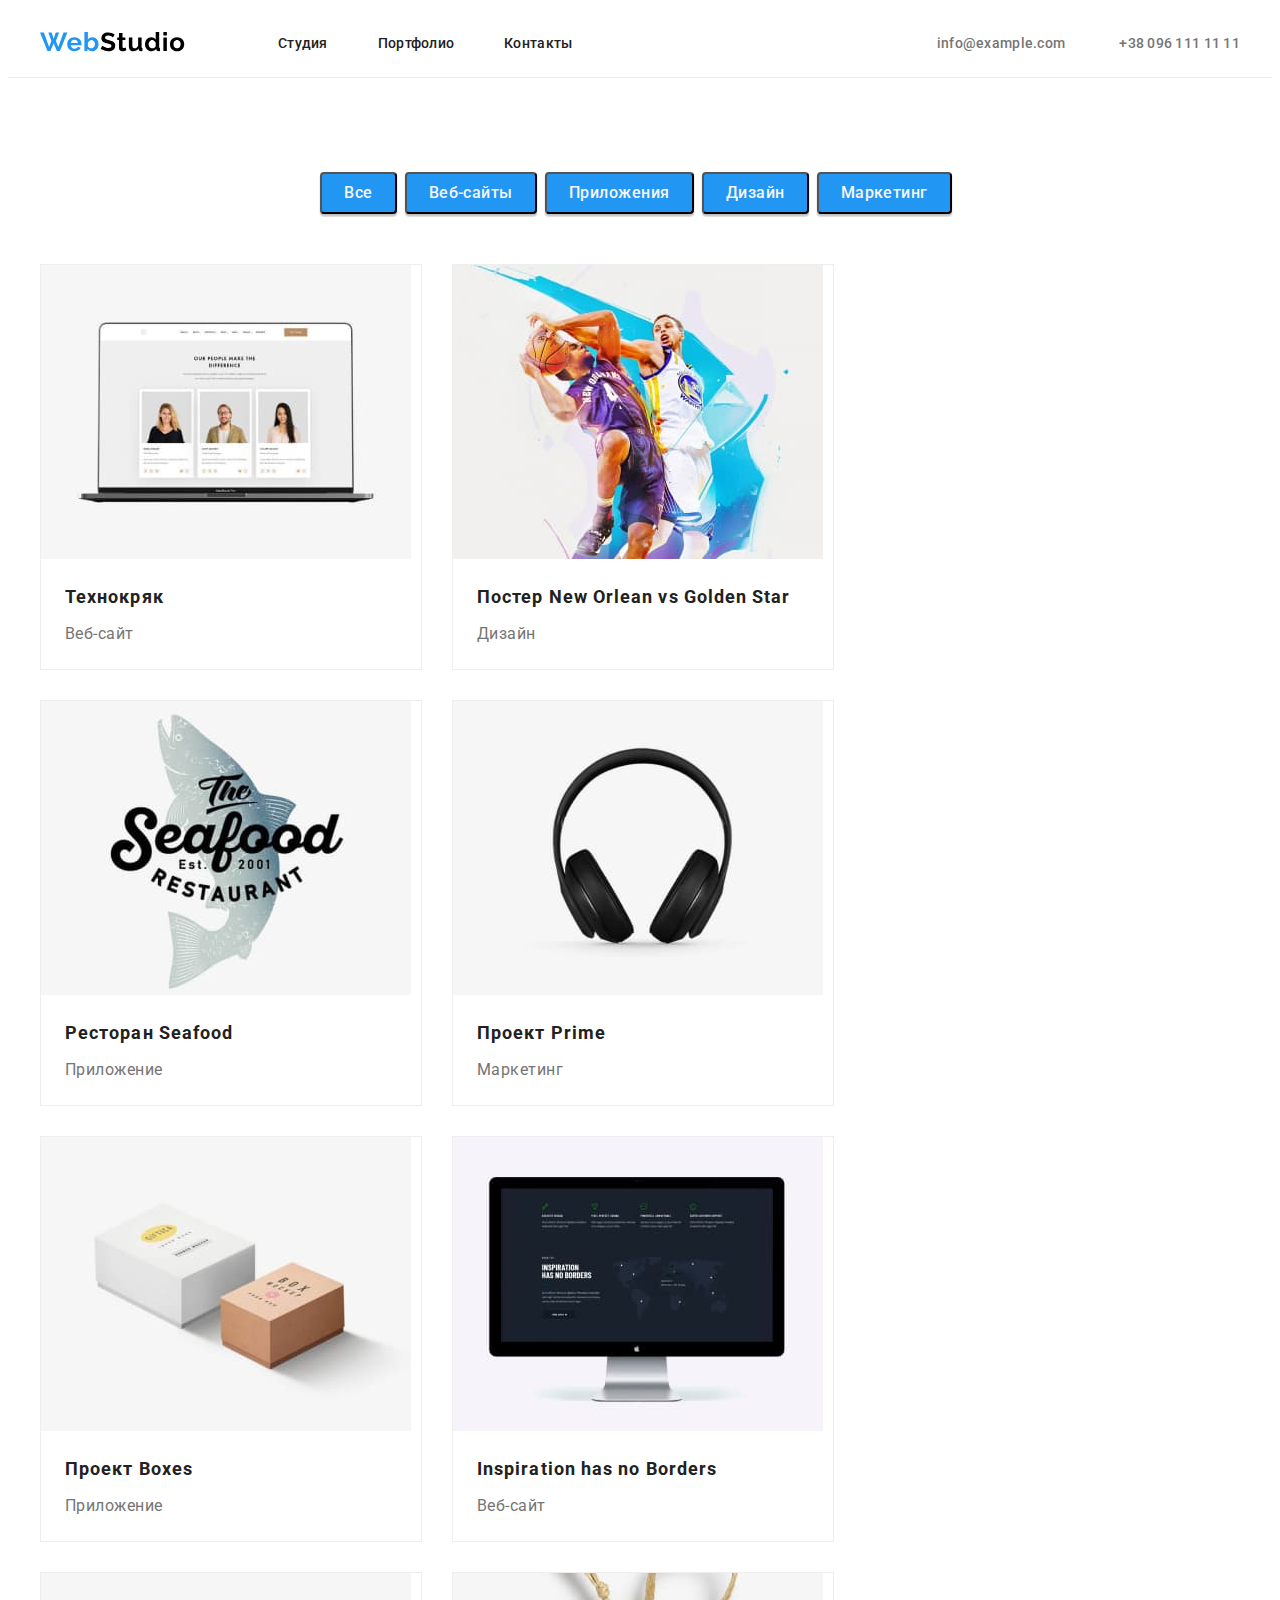
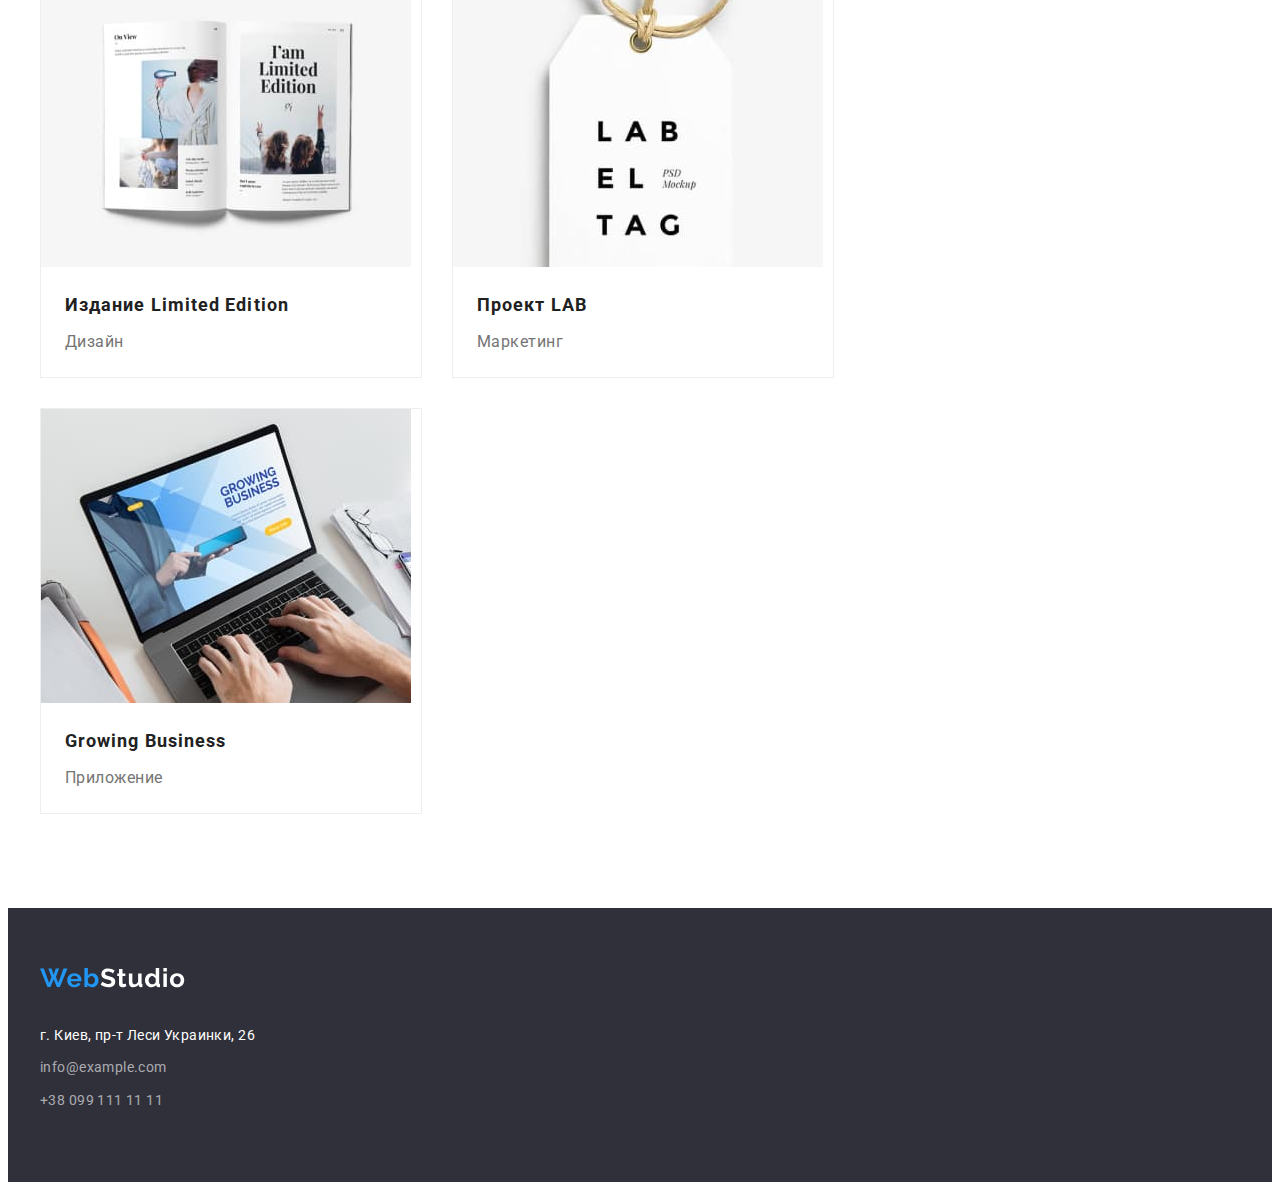
==== commit 67ec9e43: "homework-3-3" ====
--- a/portfolio.html
+++ b/portfolio.html
@@ -36,7 +36,7 @@
         </div>
     </header>
     <main>
-        <Section class="nav">
+        <Section class="portfolio">
             <div class="container nav-container">
                 <h2 class="visually-hidden">Навигация</h2>
                 <ul class="list nav-list">
@@ -47,113 +47,111 @@
                     <li class="nav-item"> <button type="button" class="nav-btn">Маркетинг</button></li>
                 </ul>
             </div>
-        </Section>
-        <section class="portfolio">
-        <div class="container">
-            <h2 class="visually-hidden">Портфолио</h2>
-            <ul class="list portfolio-list">
-                <li class="portfolio-item">
-                    <img src="./images/portfolio1.jpg" 
-                    alt="экран ноутбука"
-                    width="370"
-                    height="294"
-                    >
-                    <div class="portfolio-item-text">
-                        <h3 class="portfolio-img-title">Технокряк</h3>
-                        <p class="portfolio-img-text">Веб-сайт</p>
-                    </div>
-                
-                </li>
-                <li class="portfolio-item">
-                    <img src="./images/portfolio2.jpg" 
-                    alt="два баскетболиста"
-                    width="370"
-                    height="294"
-                    >
-                    <div class="portfolio-item-text">
-                        <h3 class="portfolio-img-title">Постер New Orlean vs Golden Star</h3>
-                        <p class="portfolio-img-text">Дизайн</p>
-                    </div>  
-                </li>
-                <li class="portfolio-item">
-                    <img src="./images/portfolio3.jpg" 
-                    alt="логотип ресторана"
-                    width="370"
-                    height="294"
-                    >
-                    <div class="portfolio-item-text">
-                        <h3 class="portfolio-img-title">Ресторан Seafood</h3>
-                        <p class="portfolio-img-text">Приложение</p>
-                    </div>
-                </li>
-                <li class="portfolio-item">
-                    <img src="./images/portfolio4.jpg" 
-                    alt="наушники"
-                    width="370"
-                    height="294"
-                    >
-                    <div class="portfolio-item-text">
-                        <h3 class="portfolio-img-title">Проект Prime</h3>
-                        <p class="portfolio-img-text">Маркетинг</p>
-                    </div>
-                </li>
-                <li class="portfolio-item">
-                    <img src="./images/portfolio5.jpg" 
-                    alt="две кробки"
-                    width="370"
-                    height="294"
-                    >
-                    <div class="portfolio-item-text">
-                        <h3 class="portfolio-img-title">Проект Boxes</h3>
-                        <p class="portfolio-img-text">Приложение</p>
-                    </div>
-                </li>
-                <li class="portfolio-item">
-                    <img src="./images/portfolio6.jpg" 
-                    alt="монитор"
-                    width="370"
-                    height="294"
-                    >
-                    <div class="portfolio-item-text">
-                        <h3 class="portfolio-img-title">Inspiration has no Borders</h3>
-                        <p class="portfolio-img-text">Веб-сайт</p>
-                    </div>
-                </li>
-                <li class="portfolio-item">
-                    <img src="./images/portfolio7.jpg" 
-                    alt="открытый разворот журнала"
-                    width="370"
-                    height="294"
-                    >
-                    <div class="portfolio-item-text">
-                        <h3 class="portfolio-img-title">Издание Limited Edition</h3>
-                        <p class="portfolio-img-text">Дизайн</p>
-                    </div>
-                </li>
-                <li class="portfolio-item">
-                    <img src="./images/portfolio8.jpg" 
-                    alt="бирка"
-                    width="370"
-                    height="294"
-                    >
-                    <div class="portfolio-item-text">
-                        <h3 class="portfolio-img-title">Проект LAB</h3>
-                        <p class="portfolio-img-text">Маркетинг</p>
-                    </div>
-                </li>
-                <li class="portfolio-item">
-                    <img src="./images/portfolio9.jpg" 
-                    alt="печатает на ноутбуке"
-                    width="370"
-                    height="294"
-                    >
-                    <div class="portfolio-item-text">
-                        <h3 class="portfolio-img-title">Growing Business</h3>
-                        <p class="portfolio-img-text">Приложение</p>
-                    </div>
-                </li>
-            </ul>
-        </div>
+            <div class="container">
+                <h2 class="visually-hidden">Портфолио</h2>
+                <ul class="list portfolio-list">
+                    <li class="portfolio-item">
+                        <img src="./images/portfolio1.jpg" 
+                        alt="экран ноутбука"
+                        width="370"
+                        height="294"
+                        >
+                        <div class="portfolio-item-text">
+                            <h3 class="portfolio-img-title">Технокряк</h3>
+                            <p class="portfolio-img-text">Веб-сайт</p>
+                        </div>
+                    
+                    </li>
+                    <li class="portfolio-item">
+                        <img src="./images/portfolio2.jpg" 
+                        alt="два баскетболиста"
+                        width="370"
+                        height="294"
+                        >
+                        <div class="portfolio-item-text">
+                            <h3 class="portfolio-img-title">Постер New Orlean vs Golden Star</h3>
+                            <p class="portfolio-img-text">Дизайн</p>
+                        </div>  
+                    </li>
+                    <li class="portfolio-item">
+                        <img src="./images/portfolio3.jpg" 
+                        alt="логотип ресторана"
+                        width="370"
+                        height="294"
+                        >
+                        <div class="portfolio-item-text">
+                            <h3 class="portfolio-img-title">Ресторан Seafood</h3>
+                            <p class="portfolio-img-text">Приложение</p>
+                        </div>
+                    </li>
+                    <li class="portfolio-item">
+                        <img src="./images/portfolio4.jpg" 
+                        alt="наушники"
+                        width="370"
+                        height="294"
+                        >
+                        <div class="portfolio-item-text">
+                            <h3 class="portfolio-img-title">Проект Prime</h3>
+                            <p class="portfolio-img-text">Маркетинг</p>
+                        </div>
+                    </li>
+                    <li class="portfolio-item">
+                        <img src="./images/portfolio5.jpg" 
+                        alt="две кробки"
+                        width="370"
+                        height="294"
+                        >
+                        <div class="portfolio-item-text">
+                            <h3 class="portfolio-img-title">Проект Boxes</h3>
+                            <p class="portfolio-img-text">Приложение</p>
+                        </div>
+                    </li>
+                    <li class="portfolio-item">
+                        <img src="./images/portfolio6.jpg" 
+                        alt="монитор"
+                        width="370"
+                        height="294"
+                        >
+                        <div class="portfolio-item-text">
+                            <h3 class="portfolio-img-title">Inspiration has no Borders</h3>
+                            <p class="portfolio-img-text">Веб-сайт</p>
+                        </div>
+                    </li>
+                    <li class="portfolio-item">
+                        <img src="./images/portfolio7.jpg" 
+                        alt="открытый разворот журнала"
+                        width="370"
+                        height="294"
+                        >
+                        <div class="portfolio-item-text">
+                            <h3 class="portfolio-img-title">Издание Limited Edition</h3>
+                            <p class="portfolio-img-text">Дизайн</p>
+                        </div>
+                    </li>
+                    <li class="portfolio-item">
+                        <img src="./images/portfolio8.jpg" 
+                        alt="бирка"
+                        width="370"
+                        height="294"
+                        >
+                        <div class="portfolio-item-text">
+                            <h3 class="portfolio-img-title">Проект LAB</h3>
+                            <p class="portfolio-img-text">Маркетинг</p>
+                        </div>
+                    </li>
+                    <li class="portfolio-item">
+                        <img src="./images/portfolio9.jpg" 
+                        alt="печатает на ноутбуке"
+                        width="370"
+                        height="294"
+                        >
+                        <div class="portfolio-item-text">
+                            <h3 class="portfolio-img-title">Growing Business</h3>
+                            <p class="portfolio-img-text">Приложение</p>
+                        </div>
+                    </li>
+                </ul>
+            </div>
         </section>
     </main>
     <footer class="footer">
--- a/css/styles.css
+++ b/css/styles.css
@@ -8,9 +8,9 @@
   --accent-color: #2196f3;
 }
 
-.body {
+body {
   font-family: Roboto, sans-serif;
-  background-color: #e5e5e5;
+  background-color: var(--first-title-color);
 }
 
 p,
@@ -70,7 +70,7 @@
   background-color: #ffffff;
   padding-top: 24px;
   padding-bottom: 25px;
-  border: 1px solid #ececec;
+  border-bottom: 1px solid #ececec;
 }
 .header-container {
   display: flex;
@@ -215,7 +215,8 @@
 
 .about {
   background-color: var(--first-title-color);
-  padding: 0px 215px 94px;
+  padding-top: 94px;
+  padding-bottom: 94px;
 }
 
 .about-list {
@@ -276,7 +277,6 @@
   text-align: center;
   letter-spacing: 0.03em;
   color: var(--second-title-color);
-  margin-top: 30px;
   margin-bottom: 10px;
 }
 
@@ -288,11 +288,15 @@
   letter-spacing: 0.03em;
   color: var(--text-color);
 }
+.team-item-text {
+  padding-top: 30px;
+  padding-bottom: 30px;
+}
 
 /* -------------NAV---------------------------- */
-.nav {
+.portfolio {
   padding-top: 94px;
-  padding-bottom: 50px;
+  padding-bottom: 94px;
 }
 
 .nav-list {
@@ -302,6 +306,7 @@
   justify-content: center;
   margin-right: auto;
   margin-left: auto;
+  margin-bottom: 50px;
 }
 
 .nav-btn {
@@ -329,10 +334,6 @@
 }
 /* -------------PORTFOLIO--------------- */
 
-.portfolio {
-  padding-bottom: 94px;
-}
-
 .portfolio-list {
   display: flex;
   flex-wrap: wrap;
